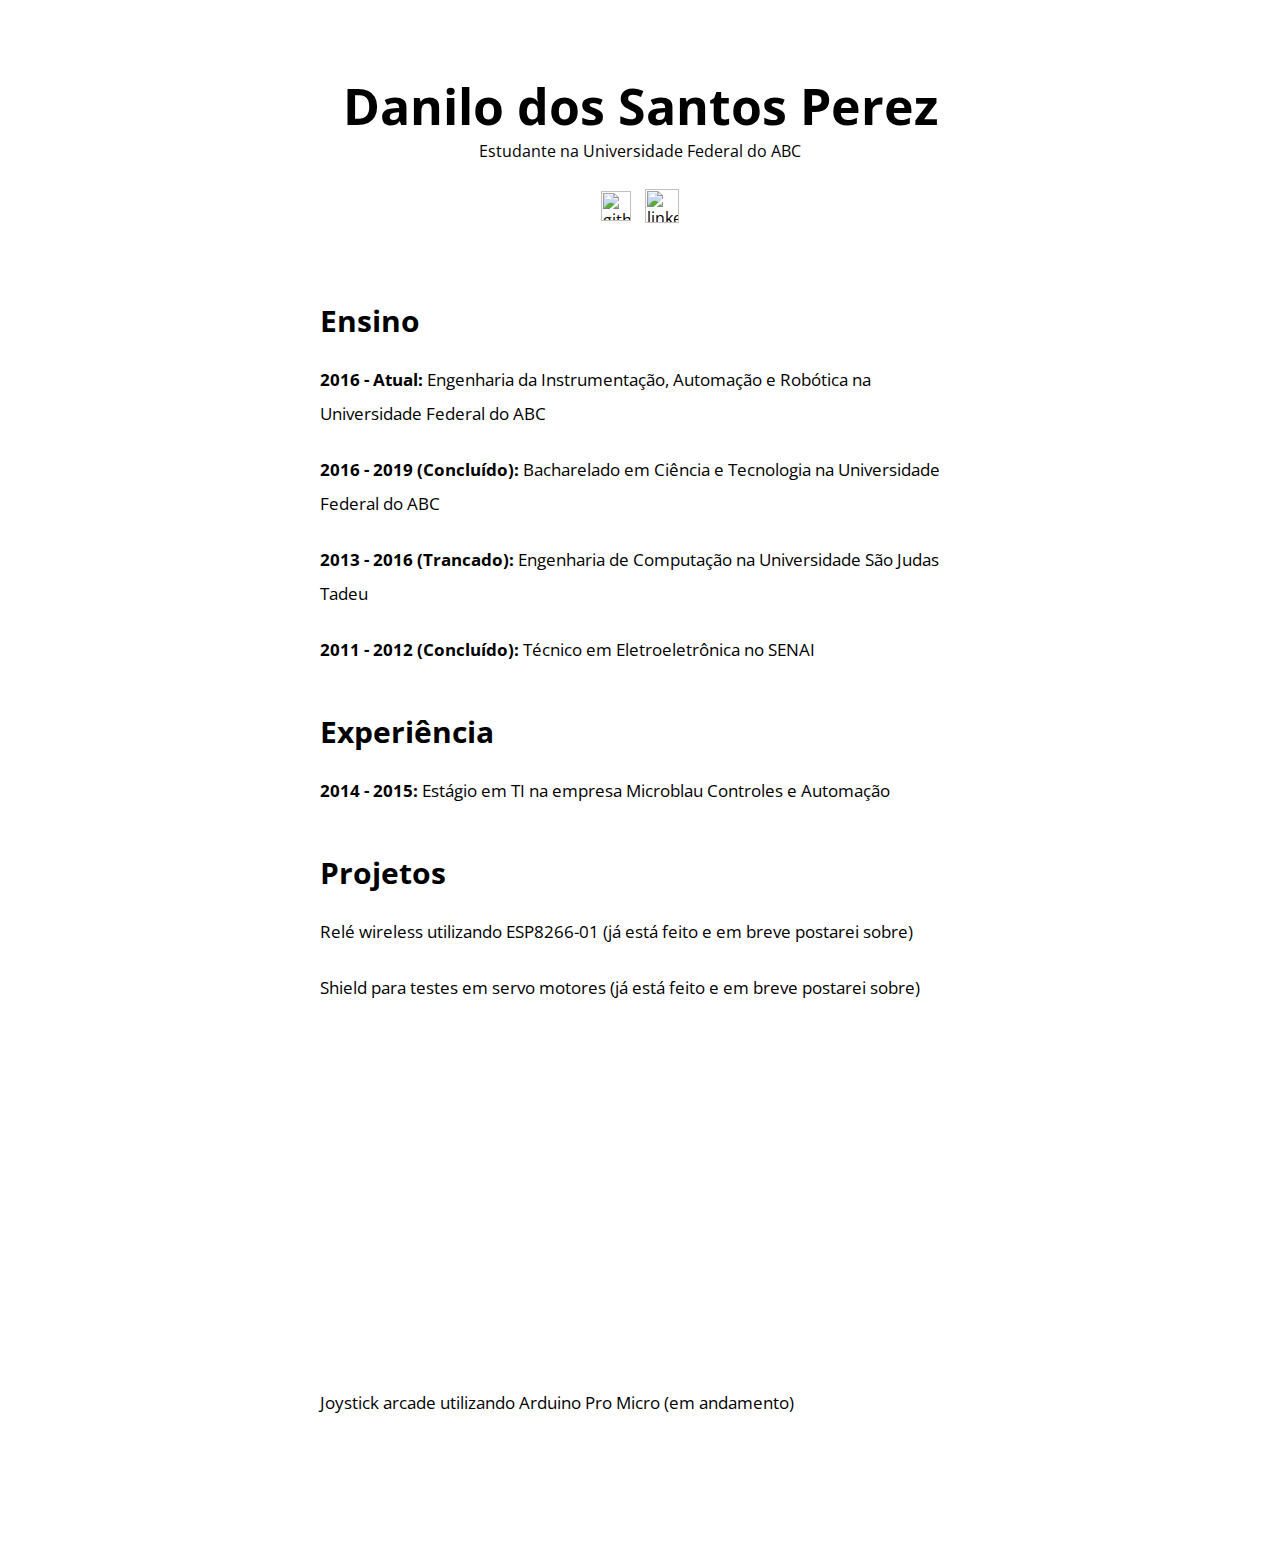
==== index.html @ 62701c8b "Update index.html" ====
<!DOCTYPE>
<html>
  <head>
    <link href="https://fonts.googleapis.com/css?family=Open+Sans" rel="stylesheet">
    <link rel="stylesheet" type="text/css" href="index.css">
    <meta name="viewport" content="width=device-width, initial-scale=1.0">
  <div id="name_who_social_box">
        <div id="name_who_social">
        <div id="name">Danilo dos Santos Perez</div>
        <div id="who">Estudante na <a target="_blank" href="http://www.ufabc.edu.br/">Universidade Federal do ABC</a></div>
        <div id="social">
          <br>   
          <a target="_blank" href="https://github.com/perezdanilo"><img src="https://image.flaticon.com/icons/svg/23/23957.svg" alt="github" width="30"></a>          
          <a target="_blank" href="https://linkedin.com/in/danilo-dos-santos-perez-69968a90/"><img src="https://cdn3.iconfinder.com/data/icons/free-social-icons/67/linkedin_circle_black-512.png" alt="linkedin" width="34"></a>
          </div>
        </div>
      </div> 
  </head>
    <body>
       
      <div id="options">
        
        <div class="titles">Ensino</div>
        <br>
        <p><strong>2016 - Atual:</strong> Engenharia da Instrumentação, Automação e Robótica na <a target="_blank" href="http://www.ufabc.edu.br/">Universidade Federal do ABC</a></p><br>
        <p><strong>2016 - 2019 (Concluído):</strong> Bacharelado em Ciência e Tecnologia na <a target="_blank" href="http://www.ufabc.edu.br/">Universidade Federal do ABC</a></p><br>
        <p><strong>2013 - 2016 (Trancado):</strong> Engenharia de Computação na <a target="_blank" href="http://www.usjt.br/">Universidade São Judas Tadeu</a></p><br>
        <p><strong>2011 - 2012 (Concluído):</strong> Técnico em Eletroeletrônica no <a target="_blank" href="http://www.sp.senai.br/">SENAI</a></p>
        <br>
        <br>
        <div class="titles">Experiência</div>
        <br>
          <p><strong>2014 - 2015:</strong> Estágio em TI na empresa <a target="_blank" href="http://www.microblau.com/"> Microblau Controles e Automação</a></p>
        <br>
        <br>
        <div class="titles">Projetos</div></br>
          <p>Relé wireless utilizando ESP8266-01 (já está feito e em breve postarei sobre)</p></br>
          <p>Shield para testes em servo motores (já está feito e em breve postarei sobre)</p></br>
            <iframe width="560" height="315" src="https://www.youtube.com/embed/jkVY9T9ZAt0" frameborder="0" allow="accelerometer; autoplay; encrypted-media; gyroscope; picture-in-picture" allowfullscreen></iframe>
</br>
</br>
</br>
      <p>Joystick arcade utilizando Arduino Pro Micro (em andamento)</p>
      </div>
   </body>
  <br>
  <br>
  <br>
  <br>
  <br>
  <br>
</html>
---- index.css ----
*{
  margin: 0 auto;
  font-family: 'Open Sans', sans-serif;
}

#who a{
  text-decoration: none;
  color: black;
}

#who a:hover{
  text-decoration: none;
}

#social{
  margin: 0px;
}

#social img{
  padding: 5px;  
  vertical-align: middle;
}


#name_who_social_box{ 
  /*position: relative;*/
  /*background-color: #999999;*/
  color: white;
  height: 300px;
  width: 100%;
  display:table;
  color: black;
}


#name_who_social{
  /*position: absolute;
  left: 50%;
  top:40%;
  transform: translateX(-50%);
  text-align: center;*/
  text-align: center;
  vertical-align:middle;
  display:table-cell;
}

#name{
  font-size: 50px;
  font-weight: bold;  
}

#options{
  margin-left: 25%;
  margin-right: 25%;
}



#options p{
  font-size: 17px;
  line-height: 2em;
}

.titles{
  font-size: 30px;
  font-weight: bold;
}


a{
  text-decoration: none;
  color: black;
}

a:hover{
  color: red;
}

@media only screen and (max-width: 700px) {
  #options{
    margin-left: 5%;
    margin-right: 5%;
    
  }
}
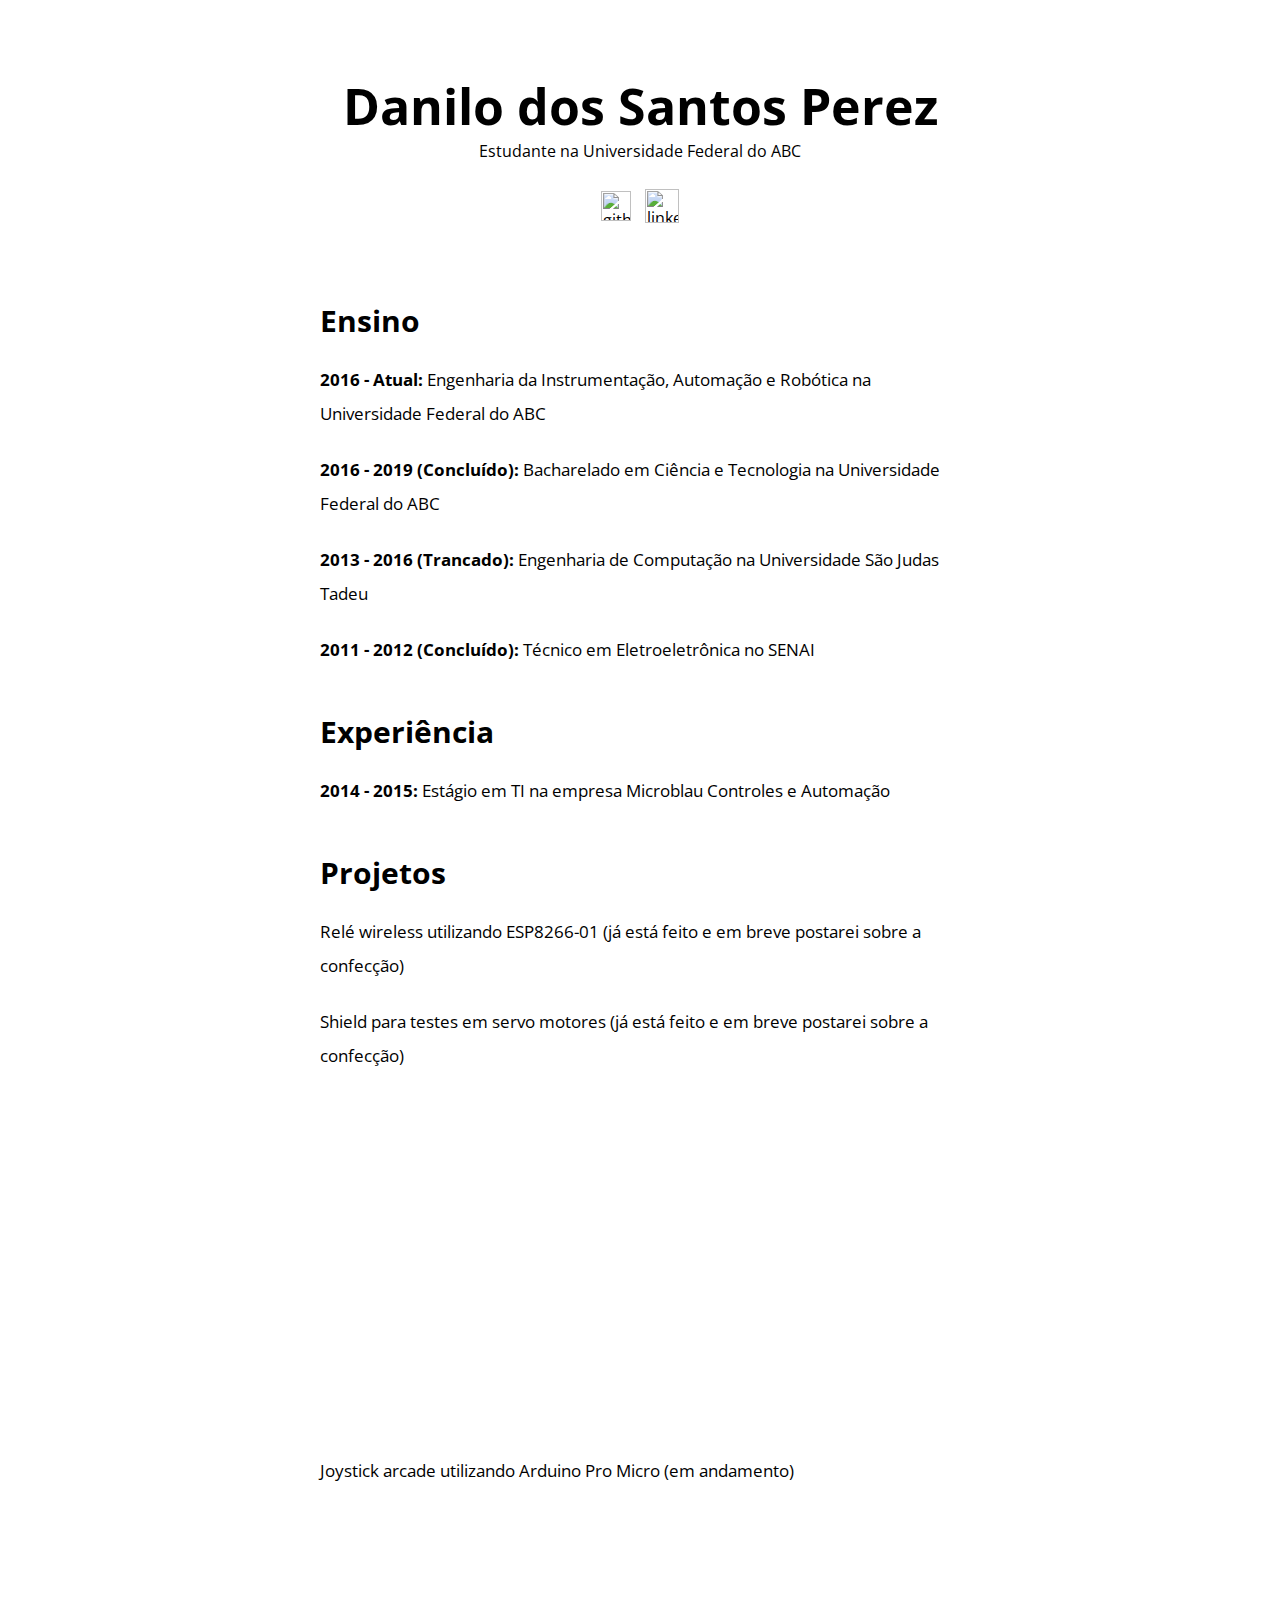
==== commit 5a307d35: "Update index.html" ====
--- a/index.html
+++ b/index.html
@@ -34,8 +34,8 @@
         <br>
         <br>
         <div class="titles">Projetos</div></br>
-          <p>Relé wireless utilizando ESP8266-01 (já está feito e em breve postarei sobre)</p></br>
-          <p>Shield para testes em servo motores (já está feito e em breve postarei sobre)</p></br>
+          <p>Relé wireless utilizando ESP8266-01 (já está feito e em breve postarei sobre a confecção)</p></br>
+          <p>Shield para testes em servo motores (já está feito e em breve postarei sobre a confecção)</p></br>
             <iframe width="560" height="315" src="https://www.youtube.com/embed/jkVY9T9ZAt0" frameborder="0" allow="accelerometer; autoplay; encrypted-media; gyroscope; picture-in-picture" allowfullscreen></iframe>
 </br>
 </br>
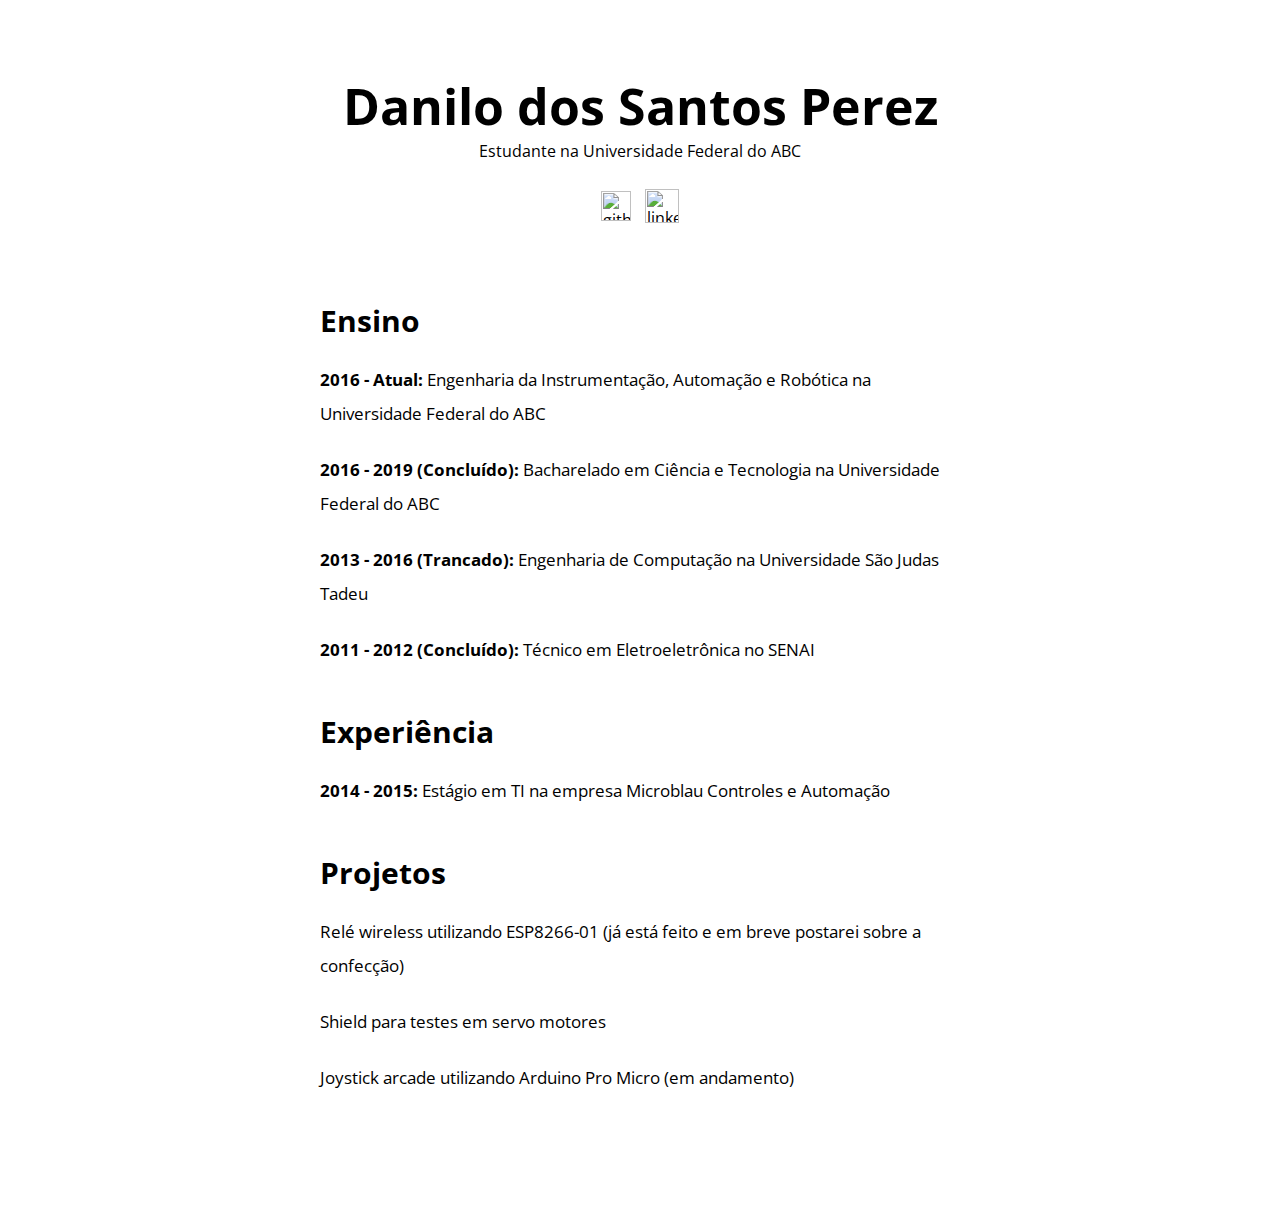
==== commit 8dcc7f65: "Update index.html" ====
--- a/index.html
+++ b/index.html
@@ -35,12 +35,8 @@
         <br>
         <div class="titles">Projetos</div></br>
           <p>Relé wireless utilizando ESP8266-01 (já está feito e em breve postarei sobre a confecção)</p></br>
-          <p>Shield para testes em servo motores (já está feito e em breve postarei sobre a confecção)</p></br>
-            <iframe width="560" height="315" src="https://www.youtube.com/embed/jkVY9T9ZAt0" frameborder="0" allow="accelerometer; autoplay; encrypted-media; gyroscope; picture-in-picture" allowfullscreen></iframe>
-</br>
-</br>
-</br>
-      <p>Joystick arcade utilizando Arduino Pro Micro (em andamento)</p>
+          <p><a target="_blank" href="https://github.com/perezdanilo/servo-shield">Shield para testes em servo motores</a></p></br>
+          <p>Joystick arcade utilizando Arduino Pro Micro (em andamento)</p>
       </div>
    </body>
   <br>
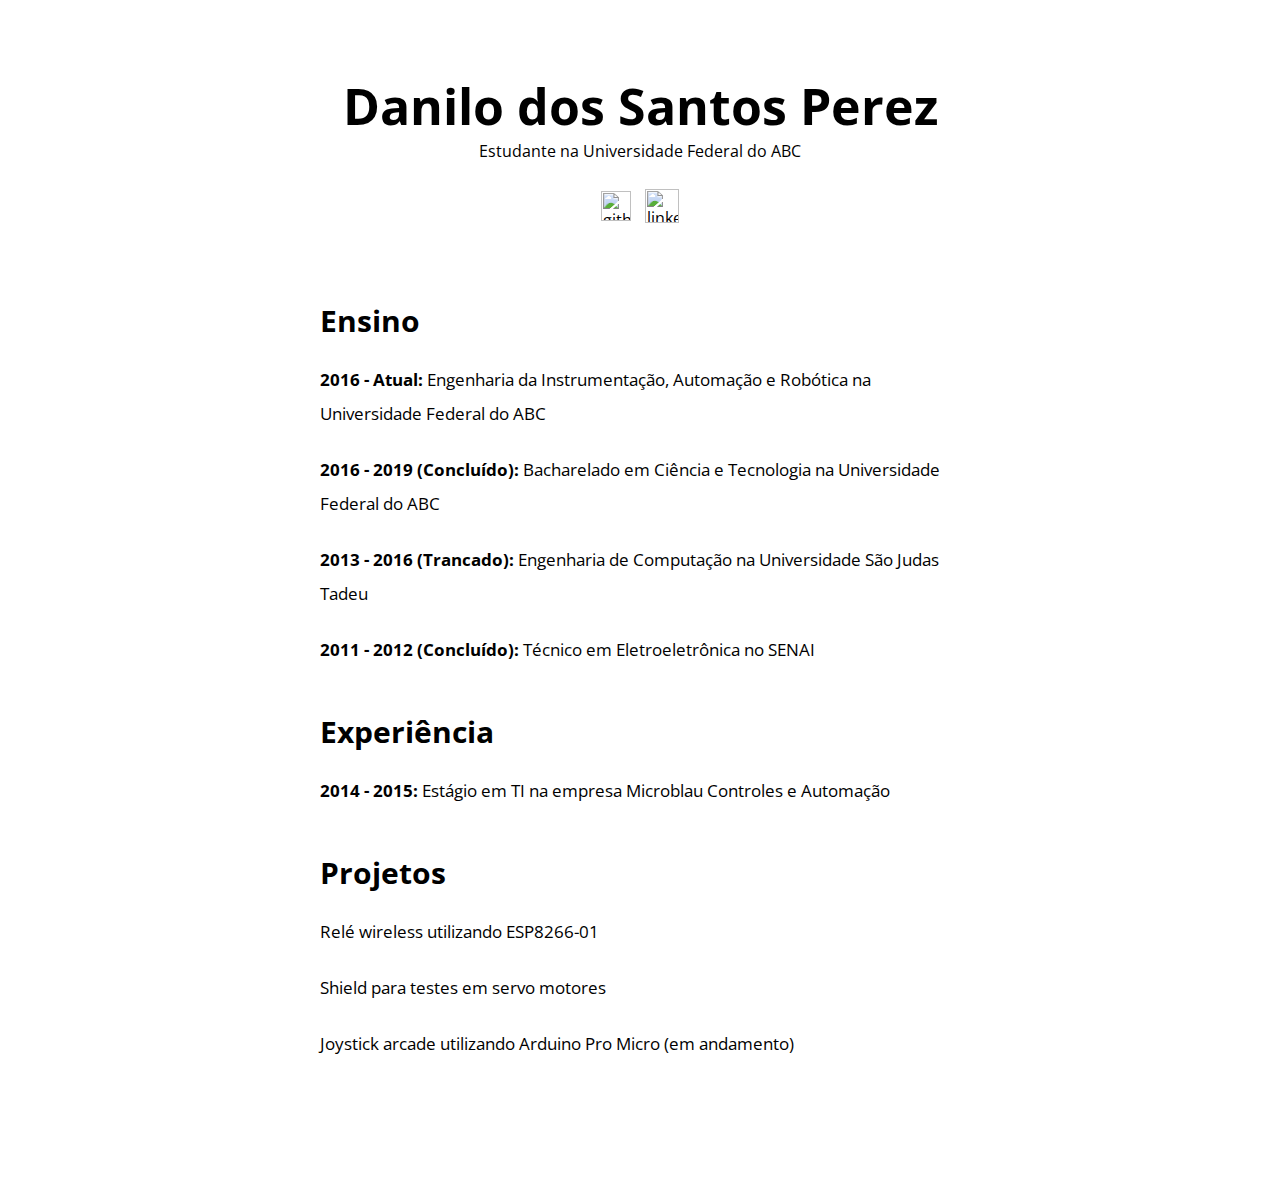
==== commit ba5966af: "Update index.html" ====
--- a/index.html
+++ b/index.html
@@ -34,7 +34,7 @@
         <br>
         <br>
         <div class="titles">Projetos</div></br>
-          <p>Relé wireless utilizando ESP8266-01 (já está feito e em breve postarei sobre a confecção)</p></br>
+          <p><a target="_blank" href="https://github.com/perezdanilo/esp8266-relay">Relé wireless utilizando ESP8266-01</a></p></br>
           <p><a target="_blank" href="https://github.com/perezdanilo/servo-shield">Shield para testes em servo motores</a></p></br>
           <p>Joystick arcade utilizando Arduino Pro Micro (em andamento)</p>
       </div>
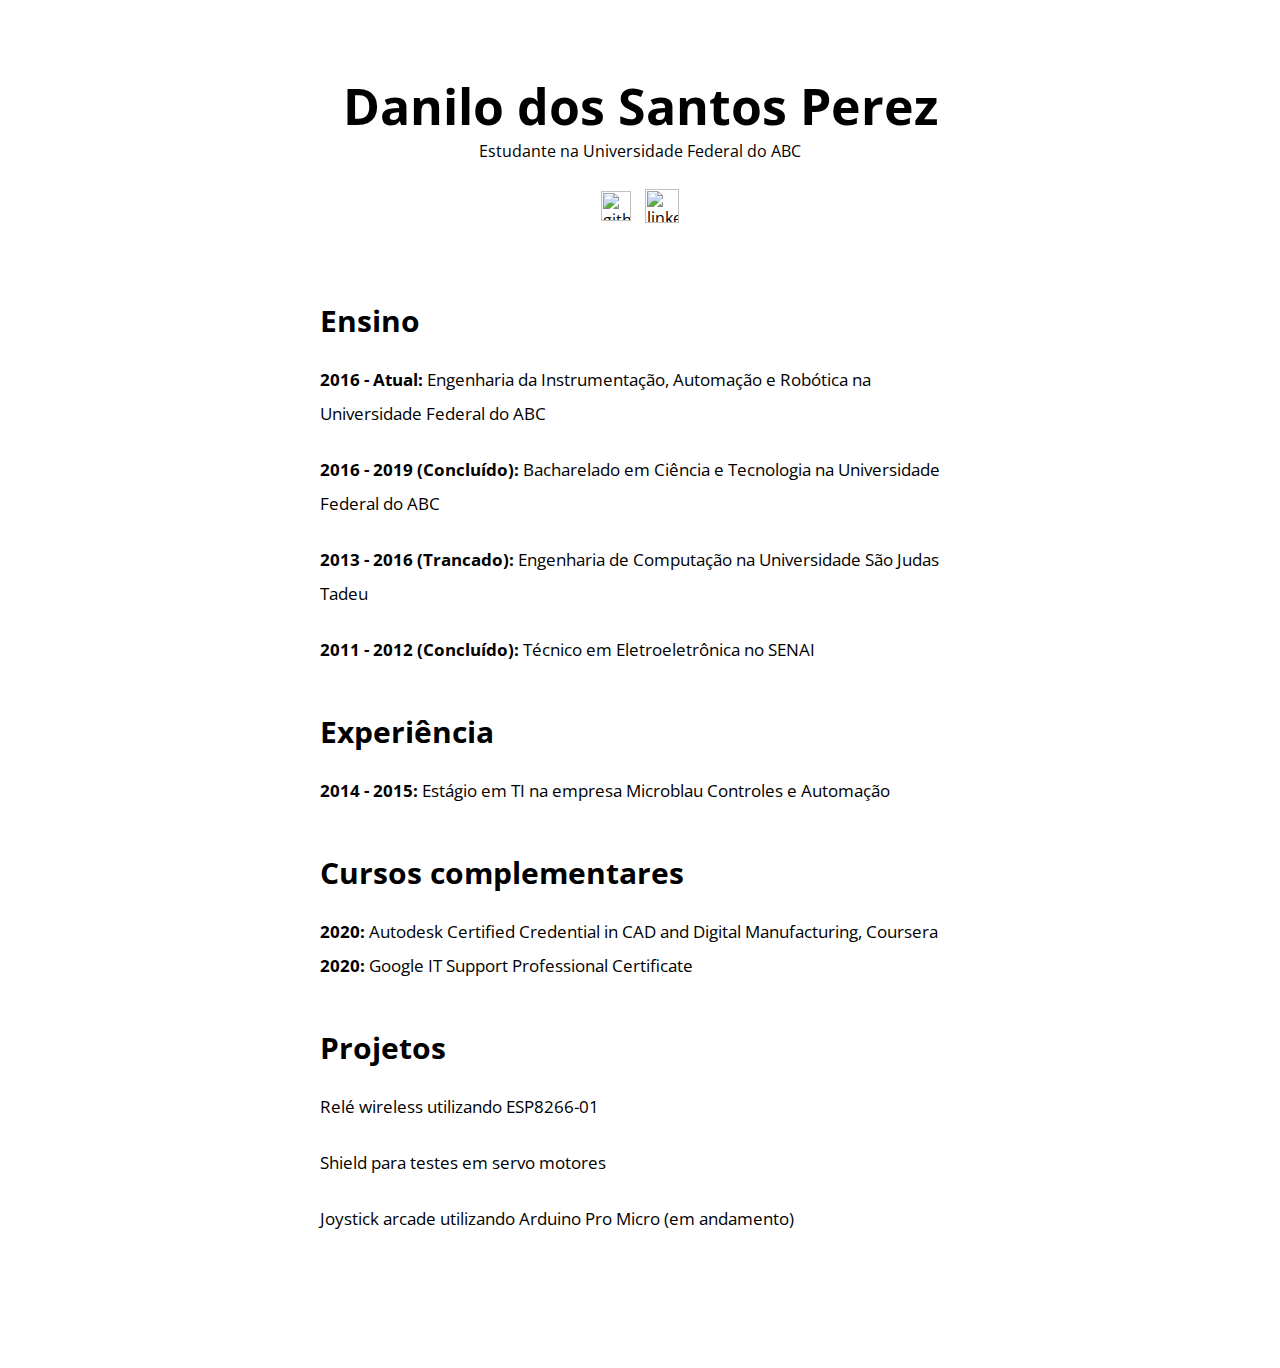
==== commit e3910434: "Update index.html" ====
--- a/index.html
+++ b/index.html
@@ -33,6 +33,12 @@
           <p><strong>2014 - 2015:</strong> Estágio em TI na empresa <a target="_blank" href="http://www.microblau.com/"> Microblau Controles e Automação</a></p>
         <br>
         <br>
+        <div class="titles">Cursos complementares</div>
+        <br>
+        <p><strong>2020:</strong> Autodesk Certified Credential in CAD and Digital Manufacturing, Coursera</p>
+        <p><strong>2020:</strong> Google IT Support Professional Certificate</p>
+        <br>
+        <br>
         <div class="titles">Projetos</div></br>
           <p><a target="_blank" href="https://github.com/perezdanilo/esp8266-relay">Relé wireless utilizando ESP8266-01</a></p></br>
           <p><a target="_blank" href="https://github.com/perezdanilo/servo-shield">Shield para testes em servo motores</a></p></br>
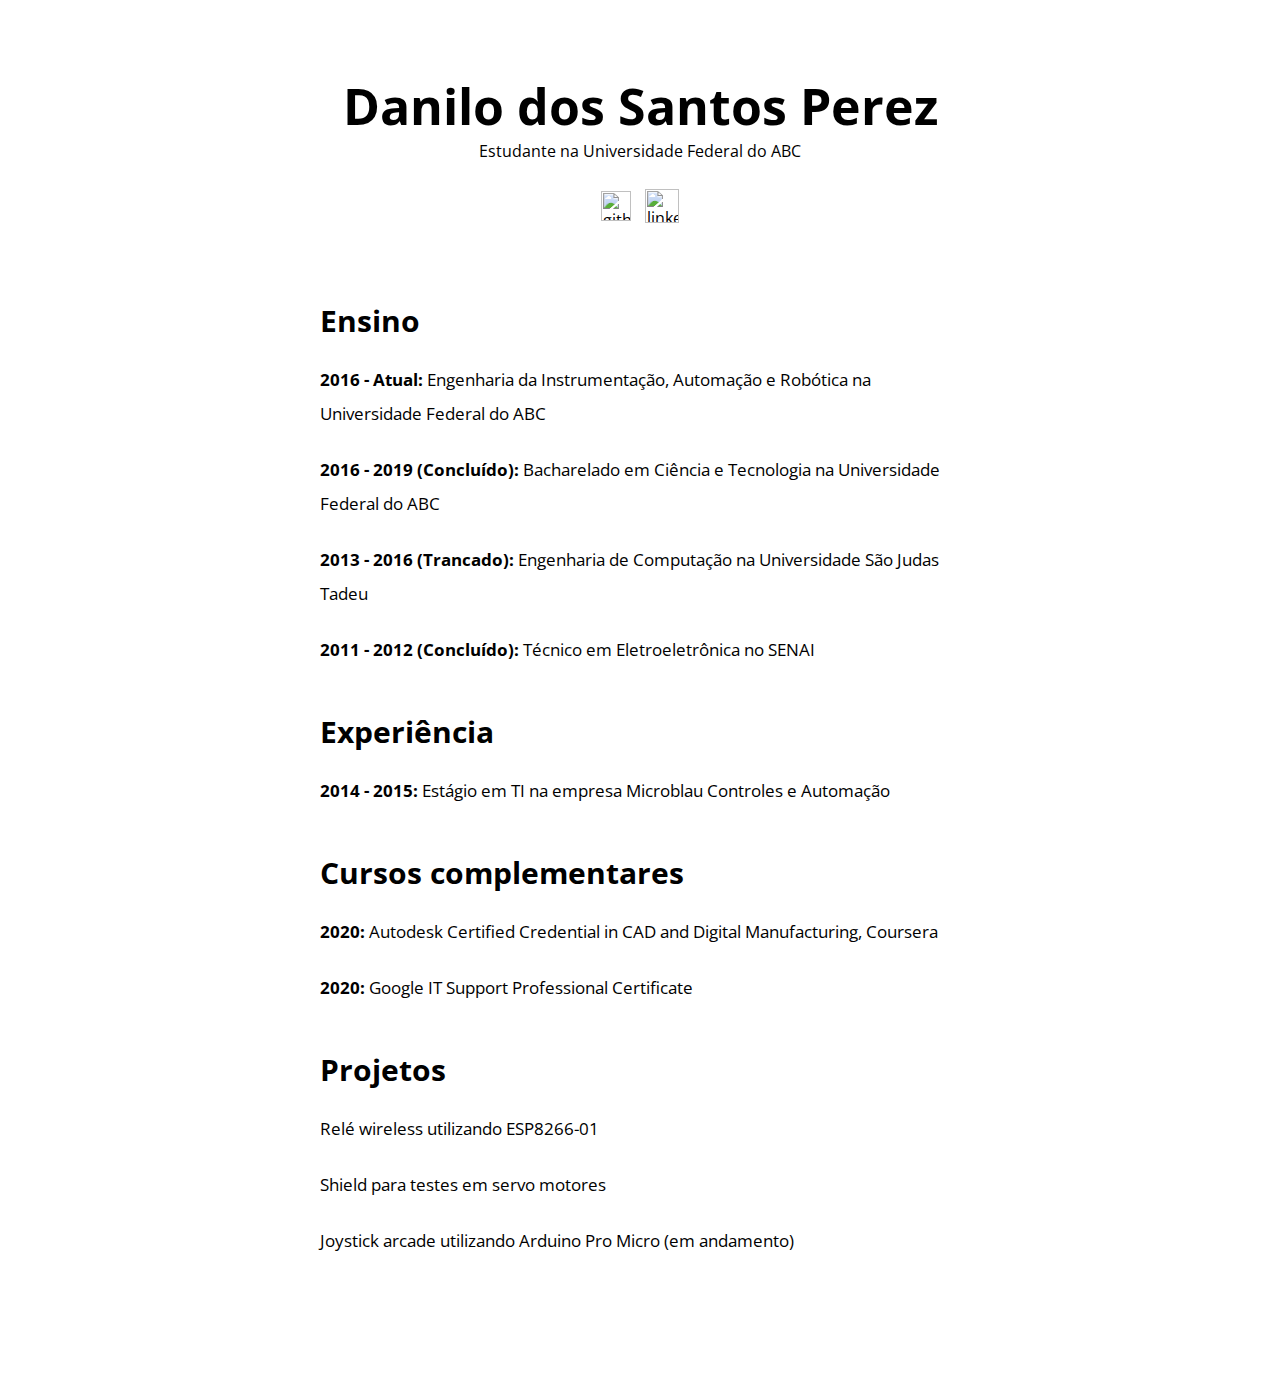
==== commit 7640bb04: "Update index.html" ====
--- a/index.html
+++ b/index.html
@@ -35,7 +35,7 @@
         <br>
         <div class="titles">Cursos complementares</div>
         <br>
-        <p><strong>2020:</strong> Autodesk Certified Credential in CAD and Digital Manufacturing, Coursera</p>
+        <p><strong>2020:</strong> Autodesk Certified Credential in CAD and Digital Manufacturing, Coursera</p></br>
         <p><strong>2020:</strong> Google IT Support Professional Certificate</p>
         <br>
         <br>
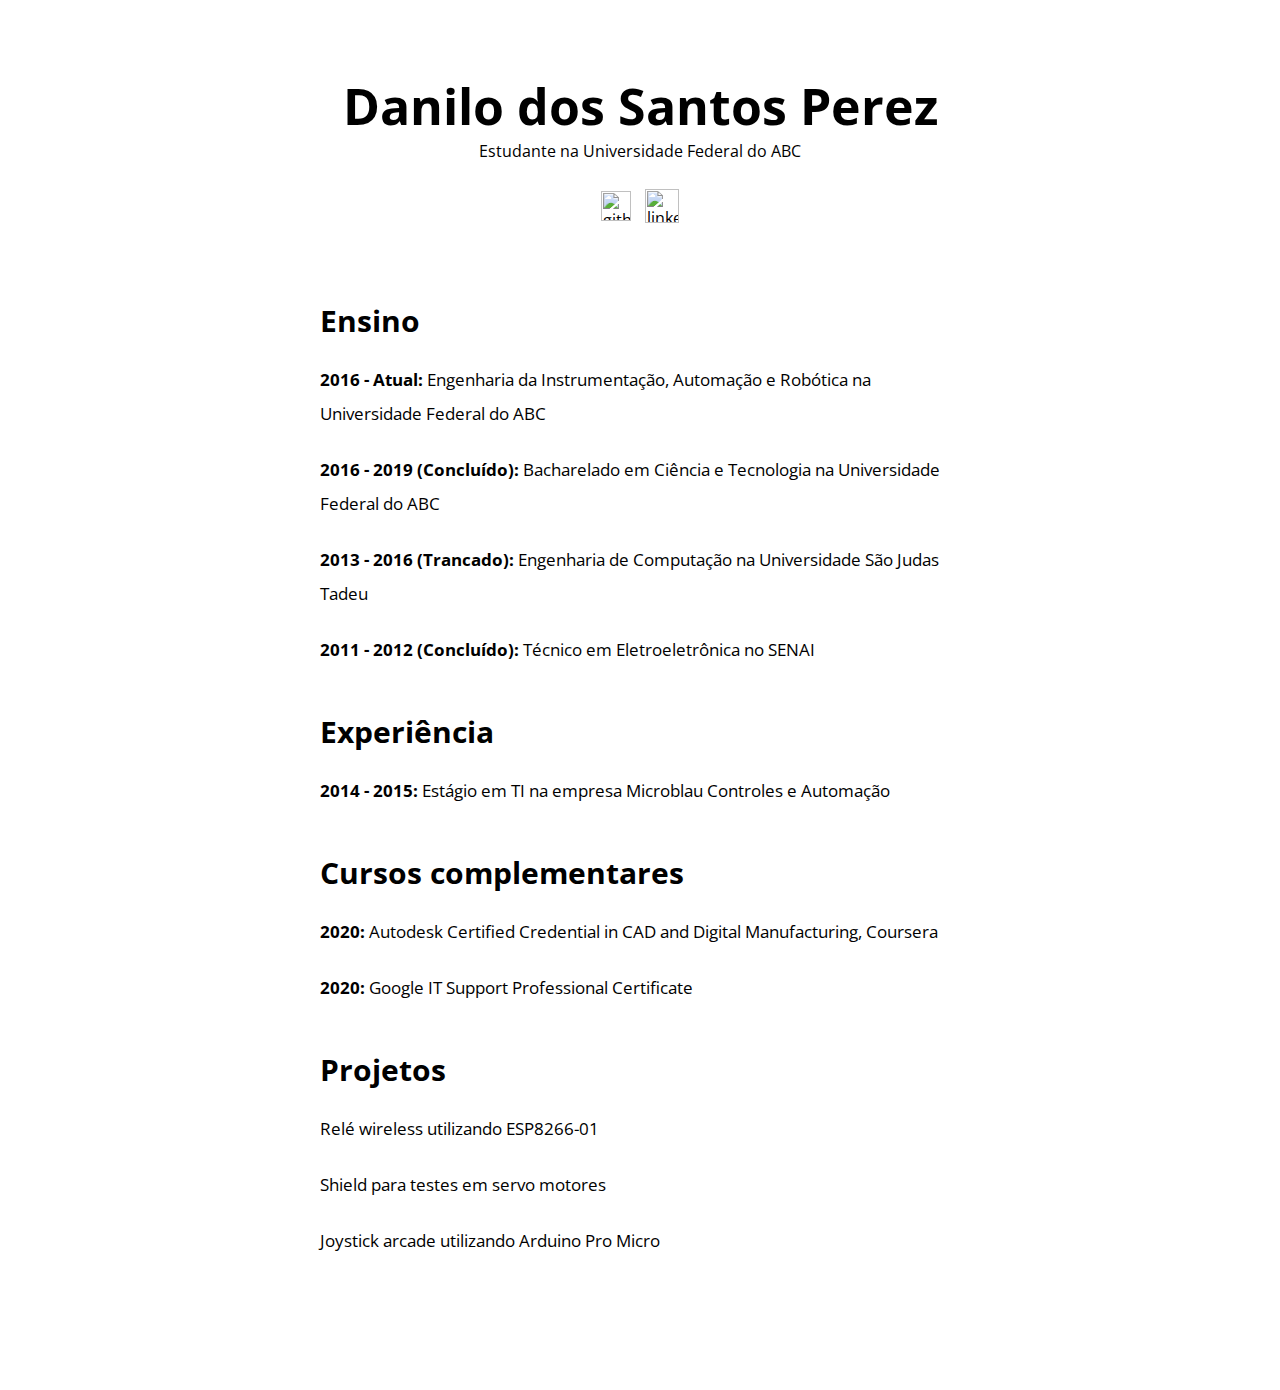
==== commit 19931240: "Update index.html" ====
--- a/index.html
+++ b/index.html
@@ -35,14 +35,17 @@
         <br>
         <div class="titles">Cursos complementares</div>
         <br>
-        <p><strong>2020:</strong> Autodesk Certified Credential in CAD and Digital Manufacturing, Coursera</p></br>
+        <p><strong>2020:</strong> Autodesk Certified Credential in CAD and Digital Manufacturing, Coursera</p>
+        <div data-iframe-width="150" data-iframe-height="270" data-share-badge-id="5b9d7886-ba84-4926-9c51-9636cc22fcad" data-share-badge-host="https://www.youracclaim.com"></div><script type="text/javascript" async src="//cdn.youracclaim.com/assets/utilities/embed.js"></script>
+        </br>
         <p><strong>2020:</strong> Google IT Support Professional Certificate</p>
+        <div data-iframe-width="150" data-iframe-height="270" data-share-badge-id="1937279c-4481-40f0-a101-157b1874237d" data-share-badge-host="https://www.youracclaim.com"></div><script type="text/javascript" async src="//cdn.youracclaim.com/assets/utilities/embed.js"></script>
         <br>
         <br>
         <div class="titles">Projetos</div></br>
           <p><a target="_blank" href="https://github.com/perezdanilo/esp8266-relay">Relé wireless utilizando ESP8266-01</a></p></br>
           <p><a target="_blank" href="https://github.com/perezdanilo/servo-shield">Shield para testes em servo motores</a></p></br>
-          <p>Joystick arcade utilizando Arduino Pro Micro (em andamento)</p>
+          <p><a target="_blank" href="https://github.com/perezdanilo/promicro-gamepad">Joystick arcade utilizando Arduino Pro Micro</a></p>
       </div>
    </body>
   <br>
